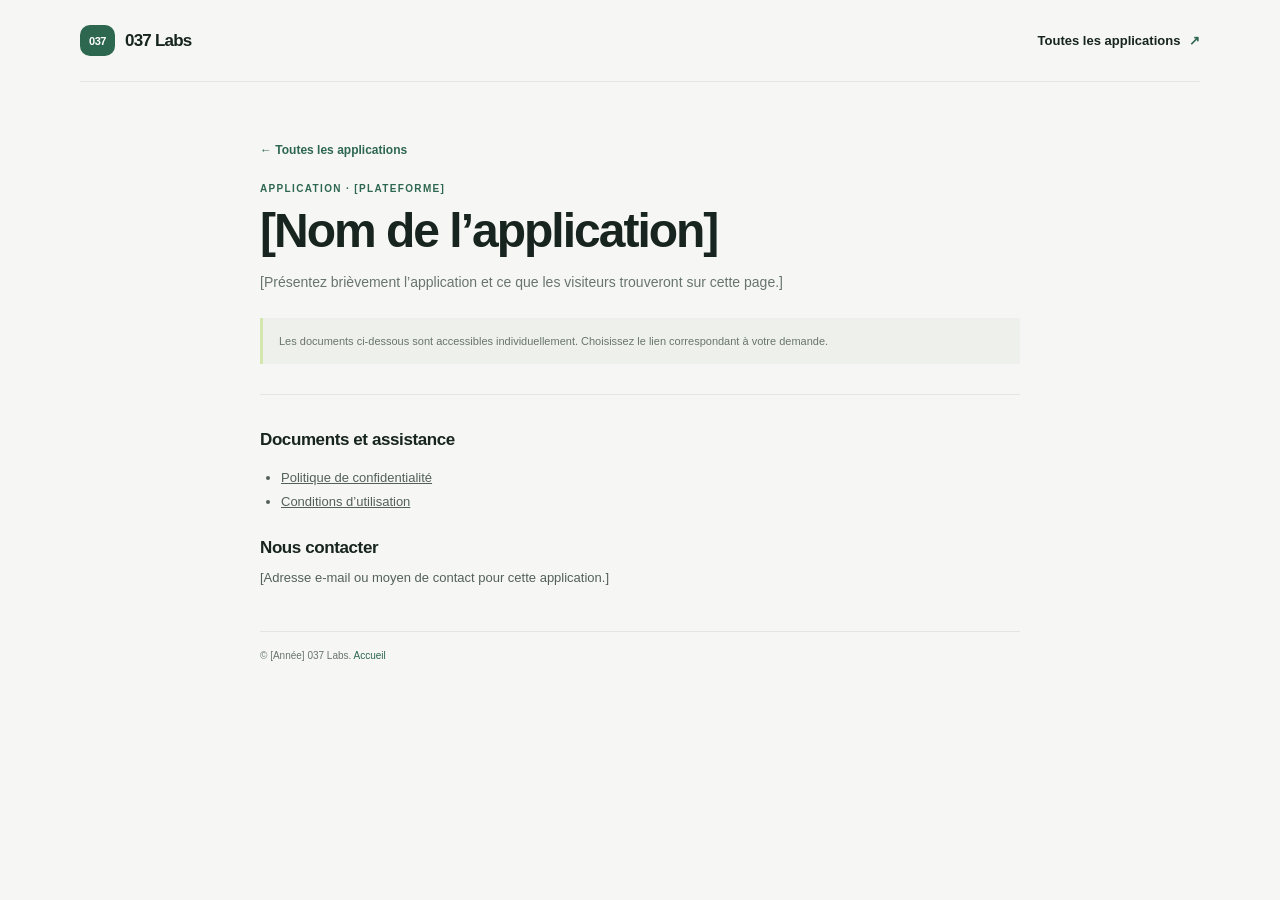
==== _templates/app/index.html @ 4214aaa5 "Initialise le site 037 Labs" ====
<!doctype html>
<html lang="fr">
<head>
  <meta charset="utf-8">
  <meta name="viewport" content="width=device-width, initial-scale=1">
  <meta name="description" content="Informations et documents de [Nom de l’application].">
  <title>[Nom de l’application] — 037 Labs</title>
  <link rel="stylesheet" href="../../styles.css">
</head>
<body>
  <header class="topbar">
    <a class="brand" href="../../"><span class="brand-mark" aria-hidden="true">037</span><span class="brand-name">037 Labs</span></a>
    <a class="top-link" href="../../#applications">Toutes les applications <span aria-hidden="true">↗</span></a>
  </header>
  <main class="document-main">
    <a class="back-link" href="../../#applications">← Toutes les applications</a>
    <p class="document-label">APPLICATION · [PLATEFORME]</p>
    <h1>[Nom de l’application]</h1>
    <p class="document-lead">[Présentez brièvement l’application et ce que les visiteurs trouveront sur cette page.]</p>
    <div class="document-meta">Les documents ci-dessous sont accessibles individuellement. Choisissez le lien correspondant à votre demande.</div>
    <nav class="document-content" aria-label="Documents de l’application">
      <h2>Documents et assistance</h2>
      <ul>
        <li><a href="../privacy-policy/">Politique de confidentialité</a></li>
        <li><a href="../terms/">Conditions d’utilisation</a></li>
        <!-- Si l’application permet de créer un compte, ajoutez ici un lien vers ../delete-account/. -->
      </ul>
      <h2>Nous contacter</h2>
      <p>[Adresse e-mail ou moyen de contact pour cette application.]</p>
    </nav>
    <div class="document-footer">© [Année] 037 Labs. <a href="../../">Accueil</a></div>
  </main>
</body>
</html>
---- styles.css ----
:root {
  color-scheme: light;
  --paper: #f6f7f4;
  --white: #fff;
  --ink: #17241f;
  --muted: #68746d;
  --line: #e2e8e1;
  --green: #2e6750;
  --lime: #d3e6ae;
  --peach: #f1c6a9;
  --font: "Segoe UI", Arial, sans-serif;
}

* { box-sizing: border-box; }
html { scroll-behavior: smooth; }
body { margin: 0; background: var(--paper); color: var(--ink); font-family: var(--font); -webkit-font-smoothing: antialiased; }
a { color: inherit; }
.topbar, main, .footer { width: min(1120px, calc(100% - 64px)); margin-inline: auto; }
.topbar { height: 82px; display: flex; align-items: center; justify-content: space-between; border-bottom: 1px solid var(--line); }
.brand { display: inline-flex; gap: 10px; align-items: center; text-decoration: none; }
.brand-mark { width: 35px; height: 31px; display: grid; place-items: center; border-radius: 10px; color: var(--white); background: var(--green); font-size: 11px; font-weight: 700; letter-spacing: -.5px; }
.brand-name { font-size: 17px; font-weight: 700; letter-spacing: -.8px; }
.brand-dot, .heading-period { color: var(--green); }
.top-link, .text-link { font-size: 13px; font-weight: 600; text-decoration: none; }
.top-link span, .text-link span { margin-left: 5px; color: var(--green); }
.hero { min-height: 484px; display: grid; grid-template-columns: 1.08fr .92fr; align-items: center; gap: 52px; padding: 66px 0 74px; }
.eyebrow { margin: 0; display: flex; align-items: center; gap: 9px; color: var(--green); font-size: 10px; font-weight: 700; letter-spacing: 1.45px; }
.eyebrow-line { width: 19px; height: 1px; background: var(--green); }
h1, h2, p { margin-top: 0; }
h1 { margin: 22px 0 16px; font-size: clamp(43px, 5.2vw, 66px); line-height: 1.05; letter-spacing: -3.2px; font-weight: 600; }
.serif-accent { color: var(--green); font-family: Georgia, serif; font-weight: 500; font-style: italic; letter-spacing: -2px; }
.hero-description { max-width: 430px; margin-bottom: 26px; color: var(--muted); font-size: 14px; line-height: 1.8; }
.button { min-height: 46px; padding: 0 18px; display: inline-flex; align-items: center; justify-content: center; gap: 20px; border-radius: 7px; text-decoration: none; font-size: 12px; font-weight: 600; transition: transform .18s ease, background .18s ease; }
.button:hover { transform: translateY(-2px); }
.button-dark { color: var(--white); background: var(--ink); }
.button-dark:hover { background: var(--green); }
.hero-art { position: relative; height: 322px; display: grid; place-items: center; overflow: hidden; border-radius: 19px; background: #e9eee5; }
.art-orbit { position: absolute; width: 350px; height: 350px; border: 1px solid rgba(46, 103, 80, .16); border-radius: 50%; }
.orbit-two { width: 255px; height: 255px; }
.art-sun { position: absolute; top: 31px; right: 56px; width: 75px; height: 75px; border-radius: 50%; background: var(--peach); }
.art-card { position: relative; z-index: 1; width: 224px; height: 240px; padding: 15px 17px; border: 1px solid rgba(255,255,255,.7); border-radius: 13px; background: rgba(255,255,255,.78); box-shadow: 0 19px 46px rgba(34, 57, 43, .12); transform: rotate(-4deg); }
.art-card-top, .art-card-foot { display: flex; justify-content: space-between; align-items: center; }
.art-card-top { color: #78867c; font-size: 7px; letter-spacing: 1px; }
.art-window-dots { color: #c4d2c1; font-size: 8px; letter-spacing: 1px; }
.art-symbol { margin-top: 26px; color: var(--green); font-size: 29px; }
.art-card-title { margin-top: 4px; font-size: 28px; font-weight: 600; line-height: 1.03; letter-spacing: -1.3px; }
.art-card-foot { position: absolute; right: 17px; bottom: 15px; left: 17px; color: #718075; font-size: 9px; }
.art-spark { position: absolute; color: var(--green); }
.spark-one { top: 50px; left: 59px; font-size: 18px; }
.spark-two { right: 71px; bottom: 39px; color: #cf946d; font-size: 14px; }
.art-caption { position: absolute; bottom: 21px; left: 22px; color: #68766d; font-size: 8px; font-weight: 700; letter-spacing: 1.2px; }
.apps-section { padding: 45px 0 63px; border-top: 1px solid var(--line); }
.section-heading { margin-bottom: 24px; display: flex; align-items: end; justify-content: space-between; gap: 20px; }
.section-heading h2, .resources-section h2, .how-section h2 { margin: 11px 0 0; font-size: 30px; letter-spacing: -1.2px; }
.section-note { margin: 0 0 4px; color: var(--muted); font-size: 12px; }
.app-list { display: grid; grid-template-columns: repeat(2, minmax(0, 1fr)); gap: 14px; }
.app-card, .loading-card, .empty-card, .error-card { border: 1px solid var(--line); border-radius: 10px; background: var(--white); }
.app-card { padding: 20px; }
.app-card-head { display: flex; justify-content: space-between; align-items: flex-start; gap: 12px; }
.app-monogram { width: 40px; height: 40px; display: grid; flex: 0 0 auto; place-items: center; border-radius: 12px; background: #edf2e8; color: var(--green); font-size: 15px; font-weight: 700; }
.app-platform { padding: 6px 9px; border-radius: 20px; background: #f3f5f1; color: var(--muted); font-size: 9px; font-weight: 600; }
.app-card h3 { margin: 16px 0 5px; font-size: 17px; letter-spacing: -.4px; }
.app-description { min-height: 37px; margin: 0; color: var(--muted); font-size: 12px; line-height: 1.6; }
.app-links { margin-top: 19px; padding-top: 14px; display: flex; flex-wrap: wrap; gap: 9px 16px; border-top: 1px solid #edf0ec; }
.app-links a { color: var(--green); font-size: 10px; font-weight: 600; text-decoration: none; }
.app-links a:hover, .text-link:hover, .top-link:hover { text-decoration: underline; text-underline-offset: 3px; }
.loading-card, .empty-card, .error-card { grid-column: 1 / -1; padding: 25px; color: var(--muted); font-size: 13px; line-height: 1.7; }
.empty-card { display: flex; align-items: center; gap: 16px; }
.empty-icon { width: 38px; height: 38px; display: grid; flex: 0 0 auto; place-items: center; border-radius: 50%; background: #edf2e8; color: var(--green); font-size: 19px; }
.empty-card strong { display: block; margin-bottom: 2px; color: var(--ink); }
.empty-card p { margin: 0; }
.loading-dots { color: var(--green); }
.resources-section { display: flex; align-items: center; gap: 18px; padding: 22px 24px; border-radius: 10px; background: #e9eee5; }
.resource-icon { width: 38px; height: 38px; display: grid; flex: 0 0 auto; place-items: center; border: 1px solid #d5dfd1; border-radius: 10px; color: var(--green); font-size: 17px; }
.resource-copy { flex: 1; }
.resources-section .eyebrow { font-size: 8px; }
.resources-section h2 { margin: 5px 0 3px; font-size: 15px; letter-spacing: -.3px; }
.resources-section p:not(.eyebrow) { margin: 0; color: var(--muted); font-size: 11px; }
code { padding: 2px 5px; border-radius: 4px; background: rgba(46,103,80,.08); color: #315844; font-family: Consolas, monospace; font-size: .92em; }
.resources-section .text-link { white-space: nowrap; }
.how-section { padding: 76px 0 75px; display: grid; grid-template-columns: 1fr 1fr; gap: 55px; }
.how-section h2 { margin-top: 15px; font-size: clamp(25px, 3vw, 34px); line-height: 1.28; letter-spacing: -1.3px; }
.how-section h2 .serif-accent { letter-spacing: -1px; }
.how-steps { padding-top: 1px; }
.how-step { display: flex; gap: 16px; padding: 13px 0; border-bottom: 1px solid var(--line); }
.how-step span { color: var(--green); font-size: 10px; font-weight: 700; }
.how-step p { margin: 0; color: var(--muted); font-size: 12px; line-height: 1.6; }
.setup-link { display: inline-block; margin: 17px 0 0 34px; font-size: 11px; }
.footer { min-height: 75px; display: flex; align-items: center; justify-content: space-between; gap: 16px; border-top: 1px solid var(--line); }
.footer-brand .brand-mark { width: 30px; height: 25px; border-radius: 8px; font-size: 9px; }
.footer-brand .brand-name { font-size: 14px; }
.footer p, .footer-year { margin: 0; color: var(--muted); font-size: 10px; }
.footer-year { white-space: nowrap; }

/* Shared document-page styles */
.document-main { width: min(760px, calc(100% - 48px)); margin: 0 auto; padding: 58px 0 80px; }
.back-link { display: inline-block; margin-bottom: 26px; color: var(--green); font-size: 12px; font-weight: 600; text-decoration: none; }
.document-label { margin-bottom: 12px; color: var(--green); font-size: 10px; font-weight: 700; letter-spacing: 1.35px; text-transform: uppercase; }
.document-main h1 { margin: 0 0 14px; font-size: clamp(34px, 5vw, 48px); letter-spacing: -2px; }
.document-lead { color: var(--muted); font-size: 14px; line-height: 1.8; }
.document-meta { margin: 22px 0 30px; padding: 14px 16px; border-left: 3px solid var(--lime); background: #eef1eb; color: var(--muted); font-size: 11px; line-height: 1.7; }
.document-content { padding-top: 10px; border-top: 1px solid var(--line); }
.document-content h2 { margin: 25px 0 8px; font-size: 17px; letter-spacing: -.4px; }
.document-content p, .document-content li { color: #536058; font-size: 13px; line-height: 1.8; }
.document-content ul, .document-content ol { padding-left: 21px; }
.placeholder { padding: 1px 5px; border-radius: 3px; background: #fff0d9; color: #7e5627; }
.document-footer { margin-top: 42px; padding-top: 18px; border-top: 1px solid var(--line); color: var(--muted); font-size: 10px; }
.document-footer a { color: var(--green); text-decoration: none; }

@media (max-width: 720px) {
  .topbar, main, .footer { width: min(100% - 40px, 560px); }
  .topbar { height: 68px; }
  .hero { grid-template-columns: 1fr; gap: 32px; padding: 52px 0 55px; }
  .hero-art { height: 280px; }
  .section-heading { align-items: flex-start; flex-direction: column; gap: 9px; }
  .app-list { grid-template-columns: 1fr; }
  .app-description { min-height: auto; }
  .resources-section { align-items: flex-start; flex-wrap: wrap; gap: 12px; }
  .resource-copy { min-width: calc(100% - 55px); }
  .resources-section .text-link { margin-left: 50px; }
  .how-section { grid-template-columns: 1fr; gap: 22px; padding: 57px 0; }
  .footer { flex-wrap: wrap; padding: 17px 0; }
  .footer p { flex: 1; text-align: right; }
}

@media (max-width: 420px) {
  .topbar, main, .footer { width: calc(100% - 32px); }
  h1 { letter-spacing: -2.5px; }
  .hero-art { height: 250px; }
  .footer p { order: 3; flex-basis: 100%; text-align: left; }
}

@media (prefers-reduced-motion: reduce) {
  *, *::before, *::after { scroll-behavior: auto !important; transition-duration: .01ms !important; }
}
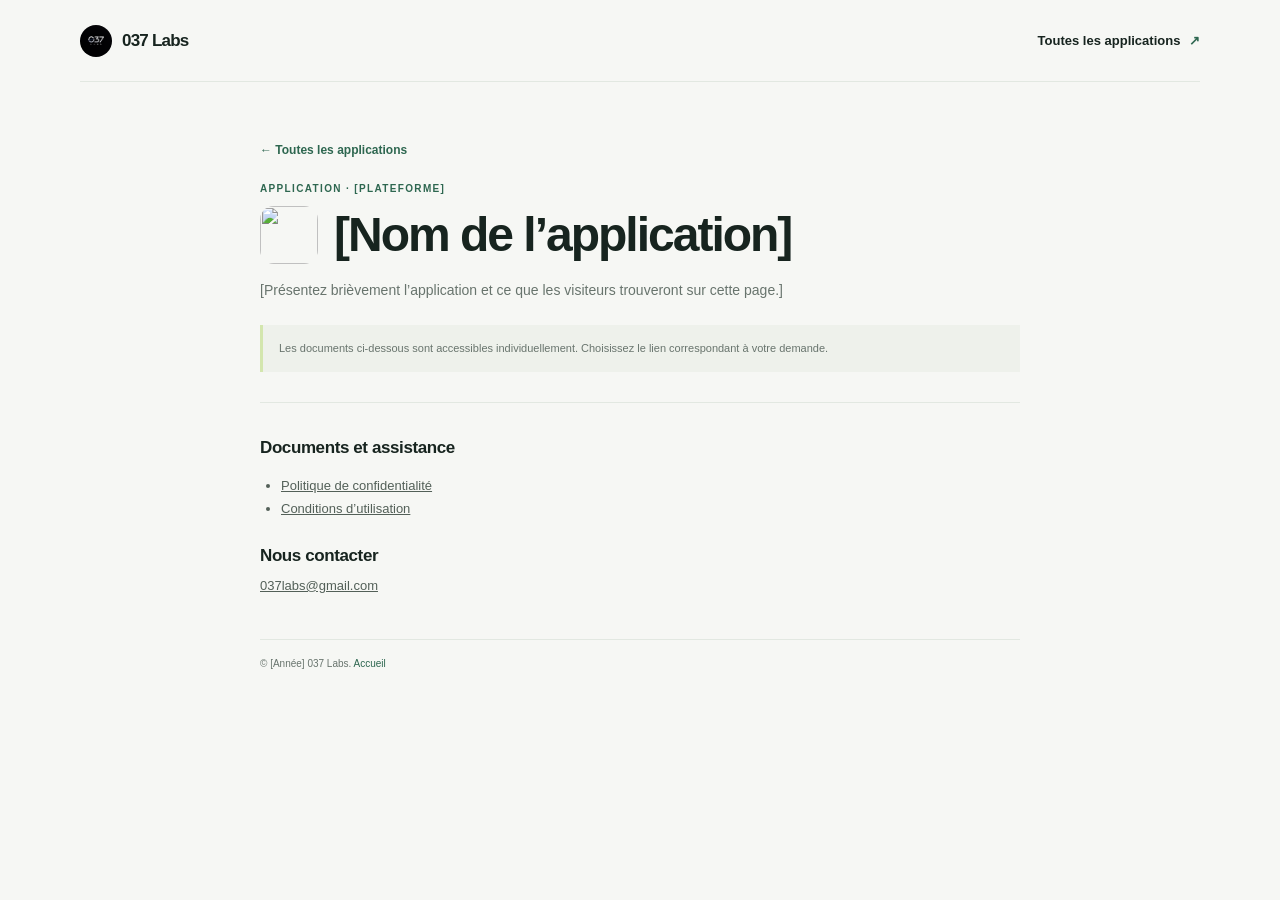
==== commit 6dbc300c: "Mise à jour des données et du site" ====
--- a/_templates/app/index.html
+++ b/_templates/app/index.html
@@ -5,17 +5,18 @@
   <meta name="viewport" content="width=device-width, initial-scale=1">
   <meta name="description" content="Informations et documents de [Nom de l’application].">
   <title>[Nom de l’application] — 037 Labs</title>
+  <link rel="icon" type="image/png" href="../../assets/037labs_favicon.png">
   <link rel="stylesheet" href="../../styles.css">
 </head>
 <body>
   <header class="topbar">
-    <a class="brand" href="../../"><span class="brand-mark" aria-hidden="true">037</span><span class="brand-name">037 Labs</span></a>
+    <a class="brand" href="../../"><img class="brand-mark" src="../../assets/037labs_icon.png" alt=""><span class="brand-name">037 Labs</span></a>
     <a class="top-link" href="../../#applications">Toutes les applications <span aria-hidden="true">↗</span></a>
   </header>
   <main class="document-main">
     <a class="back-link" href="../../#applications">← Toutes les applications</a>
     <p class="document-label">APPLICATION · [PLATEFORME]</p>
-    <h1>[Nom de l’application]</h1>
+    <div class="app-page-title"><img src="../../assets/apps/[slug]_icon.png" alt=""><h1>[Nom de l’application]</h1></div>
     <p class="document-lead">[Présentez brièvement l’application et ce que les visiteurs trouveront sur cette page.]</p>
     <div class="document-meta">Les documents ci-dessous sont accessibles individuellement. Choisissez le lien correspondant à votre demande.</div>
     <nav class="document-content" aria-label="Documents de l’application">
@@ -26,7 +27,7 @@
         <!-- Si l’application permet de créer un compte, ajoutez ici un lien vers ../delete-account/. -->
       </ul>
       <h2>Nous contacter</h2>
-      <p>[Adresse e-mail ou moyen de contact pour cette application.]</p>
+      <p><a href="mailto:037labs@gmail.com">037labs@gmail.com</a></p>
     </nav>
     <div class="document-footer">© [Année] 037 Labs. <a href="../../">Accueil</a></div>
   </main>
--- a/styles.css
+++ b/styles.css
@@ -12,13 +12,17 @@
 }
 
 * { box-sizing: border-box; }
+[hidden] { display: none !important; }
 html { scroll-behavior: smooth; }
 body { margin: 0; background: var(--paper); color: var(--ink); font-family: var(--font); -webkit-font-smoothing: antialiased; }
 a { color: inherit; }
 .topbar, main, .footer { width: min(1120px, calc(100% - 64px)); margin-inline: auto; }
 .topbar { height: 82px; display: flex; align-items: center; justify-content: space-between; border-bottom: 1px solid var(--line); }
+.top-actions { display: flex; align-items: center; gap: 18px; }
+.language-toggle { min-width: 39px; min-height: 32px; padding: 0 9px; border: 1px solid var(--line); border-radius: 7px; background: var(--white); color: var(--green); font: inherit; font-size: 11px; font-weight: 700; cursor: pointer; }
+.language-toggle:hover { border-color: var(--green); }
 .brand { display: inline-flex; gap: 10px; align-items: center; text-decoration: none; }
-.brand-mark { width: 35px; height: 31px; display: grid; place-items: center; border-radius: 10px; color: var(--white); background: var(--green); font-size: 11px; font-weight: 700; letter-spacing: -.5px; }
+.brand-mark { width: 32px; height: 32px; display: block; flex: 0 0 auto; border-radius: 50%; object-fit: cover; }
 .brand-name { font-size: 17px; font-weight: 700; letter-spacing: -.8px; }
 .brand-dot, .heading-period { color: var(--green); }
 .top-link, .text-link { font-size: 13px; font-weight: 600; text-decoration: none; }
@@ -58,6 +62,9 @@
 .app-card { padding: 20px; }
 .app-card-head { display: flex; justify-content: space-between; align-items: flex-start; gap: 12px; }
 .app-monogram { width: 40px; height: 40px; display: grid; flex: 0 0 auto; place-items: center; border-radius: 12px; background: #edf2e8; color: var(--green); font-size: 15px; font-weight: 700; }
+.app-icon { width: 40px; height: 40px; flex: 0 0 auto; border-radius: 12px; object-fit: cover; }
+.button-store { margin-top: 15px; }
+.play-store-button { margin-bottom: 22px; }
 .app-platform { padding: 6px 9px; border-radius: 20px; background: #f3f5f1; color: var(--muted); font-size: 9px; font-weight: 600; }
 .app-card h3 { margin: 16px 0 5px; font-size: 17px; letter-spacing: -.4px; }
 .app-description { min-height: 37px; margin: 0; color: var(--muted); font-size: 12px; line-height: 1.6; }
@@ -87,7 +94,7 @@
 .how-step p { margin: 0; color: var(--muted); font-size: 12px; line-height: 1.6; }
 .setup-link { display: inline-block; margin: 17px 0 0 34px; font-size: 11px; }
 .footer { min-height: 75px; display: flex; align-items: center; justify-content: space-between; gap: 16px; border-top: 1px solid var(--line); }
-.footer-brand .brand-mark { width: 30px; height: 25px; border-radius: 8px; font-size: 9px; }
+.footer-brand .brand-mark { width: 25px; height: 25px; border-radius: 50%; }
 .footer-brand .brand-name { font-size: 14px; }
 .footer p, .footer-year { margin: 0; color: var(--muted); font-size: 10px; }
 .footer-year { white-space: nowrap; }
@@ -97,6 +104,9 @@
 .back-link { display: inline-block; margin-bottom: 26px; color: var(--green); font-size: 12px; font-weight: 600; text-decoration: none; }
 .document-label { margin-bottom: 12px; color: var(--green); font-size: 10px; font-weight: 700; letter-spacing: 1.35px; text-transform: uppercase; }
 .document-main h1 { margin: 0 0 14px; font-size: clamp(34px, 5vw, 48px); letter-spacing: -2px; }
+.app-page-title { display: flex; align-items: center; gap: 16px; margin-bottom: 14px; }
+.app-page-title img { width: 58px; height: 58px; flex: 0 0 auto; border-radius: 14px; object-fit: cover; }
+.app-page-title h1 { margin: 0; }
 .document-lead { color: var(--muted); font-size: 14px; line-height: 1.8; }
 .document-meta { margin: 22px 0 30px; padding: 14px 16px; border-left: 3px solid var(--lime); background: #eef1eb; color: var(--muted); font-size: 11px; line-height: 1.7; }
 .document-content { padding-top: 10px; border-top: 1px solid var(--line); }
@@ -110,6 +120,7 @@
 @media (max-width: 720px) {
   .topbar, main, .footer { width: min(100% - 40px, 560px); }
   .topbar { height: 68px; }
+  .top-actions { gap: 11px; }
   .hero { grid-template-columns: 1fr; gap: 32px; padding: 52px 0 55px; }
   .hero-art { height: 280px; }
   .section-heading { align-items: flex-start; flex-direction: column; gap: 9px; }
